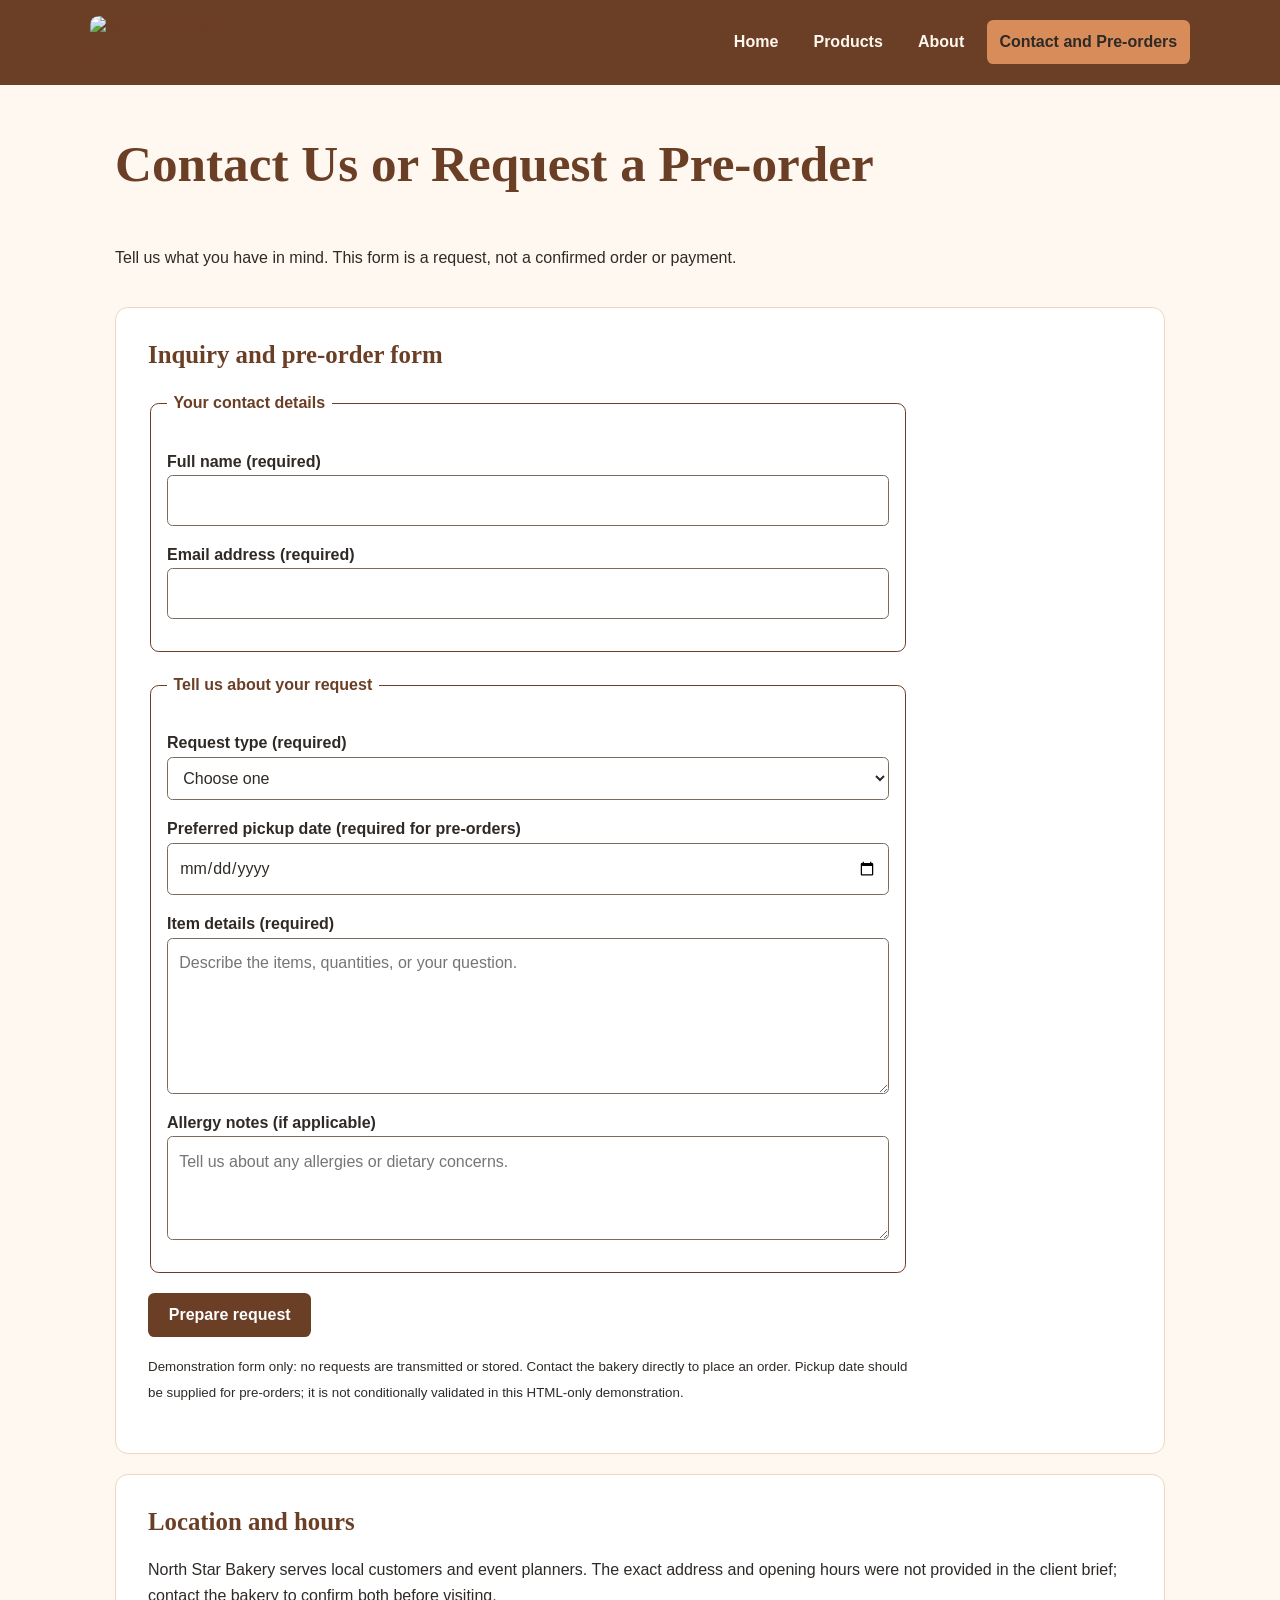
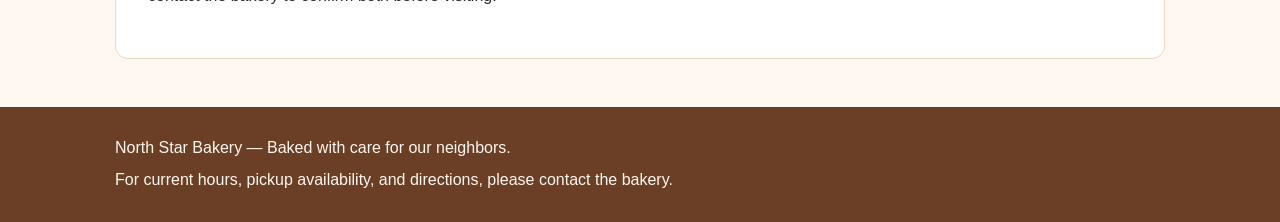
==== contact.html @ b999ba4f "Add files via upload" ====
<!DOCTYPE html>
<html lang="en">
<head>
  <meta charset="UTF-8">
  <meta name="viewport" content="width=device-width, initial-scale=1.0">
  <meta name="description" content="North Star Bakery: neighborhood breads, pastries, cakes, and pre-order inquiries.">
  <title>Contact | North Star Bakery</title>
  <link rel="stylesheet" href="styles.css">
</head>
<body>
<header>
  <a href="index.html"><img src="media/bakery-logo.png" alt="North Star Bakery logo" width="160"></a>
  <nav aria-label="Main navigation">
    <ul>
      <li><a href="index.html">Home</a></li>
      <li><a href="products.html">Products</a></li>
      <li><a href="about.html">About</a></li>
      <li><a href="contact.html" aria-current="page">Contact and Pre-orders</a></li>
    </ul>
  </nav>
</header>
<main>
  <h1>Contact Us or Request a Pre-order</h1>
  <p>Tell us what you have in mind. This form is a request, not a confirmed order or payment.</p>
  <section aria-labelledby="request-heading">
    <h2 id="request-heading">Inquiry and pre-order form</h2>
    <form action="#" method="get">
      <fieldset>
        <legend>Your contact details</legend>
        <p><label for="full-name">Full name (required)</label><br>
        <input id="full-name" name="full_name" type="text" autocomplete="name" required minlength="2"></p>
        <p><label for="email">Email address (required)</label><br>
        <input id="email" name="email" type="email" autocomplete="email" required></p>
      </fieldset>
      <fieldset>
        <legend>Tell us about your request</legend>
        <p><label for="request-type">Request type (required)</label><br>
        <select id="request-type" name="request_type" required>
          <option value="">Choose one</option>
          <option value="preorder">Pre-order</option>
          <option value="question">General question</option>
        </select></p>
        <p><label for="pickup-date">Preferred pickup date (required for pre-orders)</label><br>
        <input id="pickup-date" name="pickup_date" type="date"></p>
        <p><label for="item-details">Item details (required)</label><br>
        <textarea id="item-details" name="item_details" rows="5" required minlength="10" placeholder="Describe the items, quantities, or your question."></textarea></p>
        <p><label for="allergies">Allergy notes (if applicable)</label><br>
        <textarea id="allergies" name="allergy_notes" rows="3" placeholder="Tell us about any allergies or dietary concerns."></textarea></p>
      </fieldset>
      <p><button type="submit">Prepare request</button></p>
      <p><small>Demonstration form only: no requests are transmitted or stored. Contact the bakery directly to place an order. Pickup date should be supplied for pre-orders; it is not conditionally validated in this HTML-only demonstration.</small></p>
    </form>
  </section>
  <section aria-labelledby="location">
    <h2 id="location">Location and hours</h2>
    <p>North Star Bakery serves local customers and event planners. The exact address and opening hours were not provided in the client brief; contact the bakery to confirm both before visiting.</p>
  </section>
</main>
<footer>
  <p>North Star Bakery — Baked with care for our neighbors.</p>
  <p>For current hours, pickup availability, and directions, please contact the bakery.</p>
</footer>
</body>
</html>
---- styles.css ----
/* North Star Bakery: mobile-first visual design */
:root { --cream:#FFF8F0; --brown:#6B3E26; --peach:#D88C5A; --charcoal:#2F2A26; }
* { box-sizing:border-box; }
html { font-size:16px; }
body { margin:0; background:var(--cream); color:var(--charcoal); font-family:Arial, Helvetica, sans-serif; line-height:1.65; }
a { color:var(--brown); }
a:hover, a:focus-visible { text-decoration-thickness:3px; }
header { background:var(--brown); padding:1rem max(1rem, calc((100vw - 1100px)/2)); display:flex; flex-direction:column; align-items:center; gap:.8rem; }
header img { display:block; max-width:150px; height:auto; }
nav { width:100%; }
nav ul { display:flex; flex-wrap:wrap; justify-content:center; gap:.4rem; list-style:none; margin:0; padding:0; }
nav a { display:block; padding:.55rem .8rem; border-radius:.4rem; color:var(--cream); font-weight:700; text-decoration:none; }
nav a:hover, nav a:focus-visible, nav a[aria-current="page"] { background:var(--peach); color:var(--charcoal); }
main { width:min(100% - 2rem, 1050px); margin:2rem auto 3rem; }
h1, h2 { font-family:Georgia, 'Times New Roman', serif; color:var(--brown); line-height:1.2; }
h1 { font-size:clamp(2rem, 5vw, 3.2rem); margin:0 0 1rem; }
h2 { font-size:1.55rem; margin-top:0; }
main > p { max-width:72ch; }
section { background:#fff; border:1px solid #ead7c5; border-radius:.8rem; padding:1.25rem; margin:1.25rem 0; }
img, video { max-width:100%; height:auto; border-radius:.55rem; }
picture { display:block; }
figure { margin:1.5rem 0; }
figcaption { font-size:.94rem; color:var(--brown); font-style:italic; margin-top:.45rem; }
form { max-width:760px; }
fieldset { border:1px solid var(--brown); border-radius:.55rem; padding:1rem; margin-bottom:1.25rem; }
legend { font-weight:700; color:var(--brown); padding:0 .4rem; }
label { font-weight:700; }
input, select, textarea { display:block; width:100%; max-width:100%; border:1px solid #7b6b5d; border-radius:.35rem; padding:.7rem; font:inherit; background:#fff; color:var(--charcoal); }
button { background:var(--brown); color:#fff; border:0; border-radius:.4rem; padding:.8rem 1.3rem; font:700 1rem Arial, sans-serif; cursor:pointer; }
button:hover, button:focus-visible { background:var(--charcoal); }
:focus-visible { outline:3px solid var(--peach); outline-offset:3px; }
footer { background:var(--brown); color:var(--cream); padding:1.5rem max(1rem, calc((100vw - 1050px)/2)); }
footer p { margin:.3rem 0; }
@media (min-width: 760px) {
  header { flex-direction:row; justify-content:space-between; }
  nav { width:auto; }
  nav ul { justify-content:flex-end; gap:.6rem; }
  main { margin-top:3rem; }
  section { padding:2rem; }
  main:has(> section) { display:flex; flex-wrap:wrap; gap:1.2rem; align-items:stretch; }
  main > h1, main > p { flex-basis:100%; }
  main > section { flex:1 1 43%; margin:0; }
  main > section:has(form) { flex-basis:100%; }
}
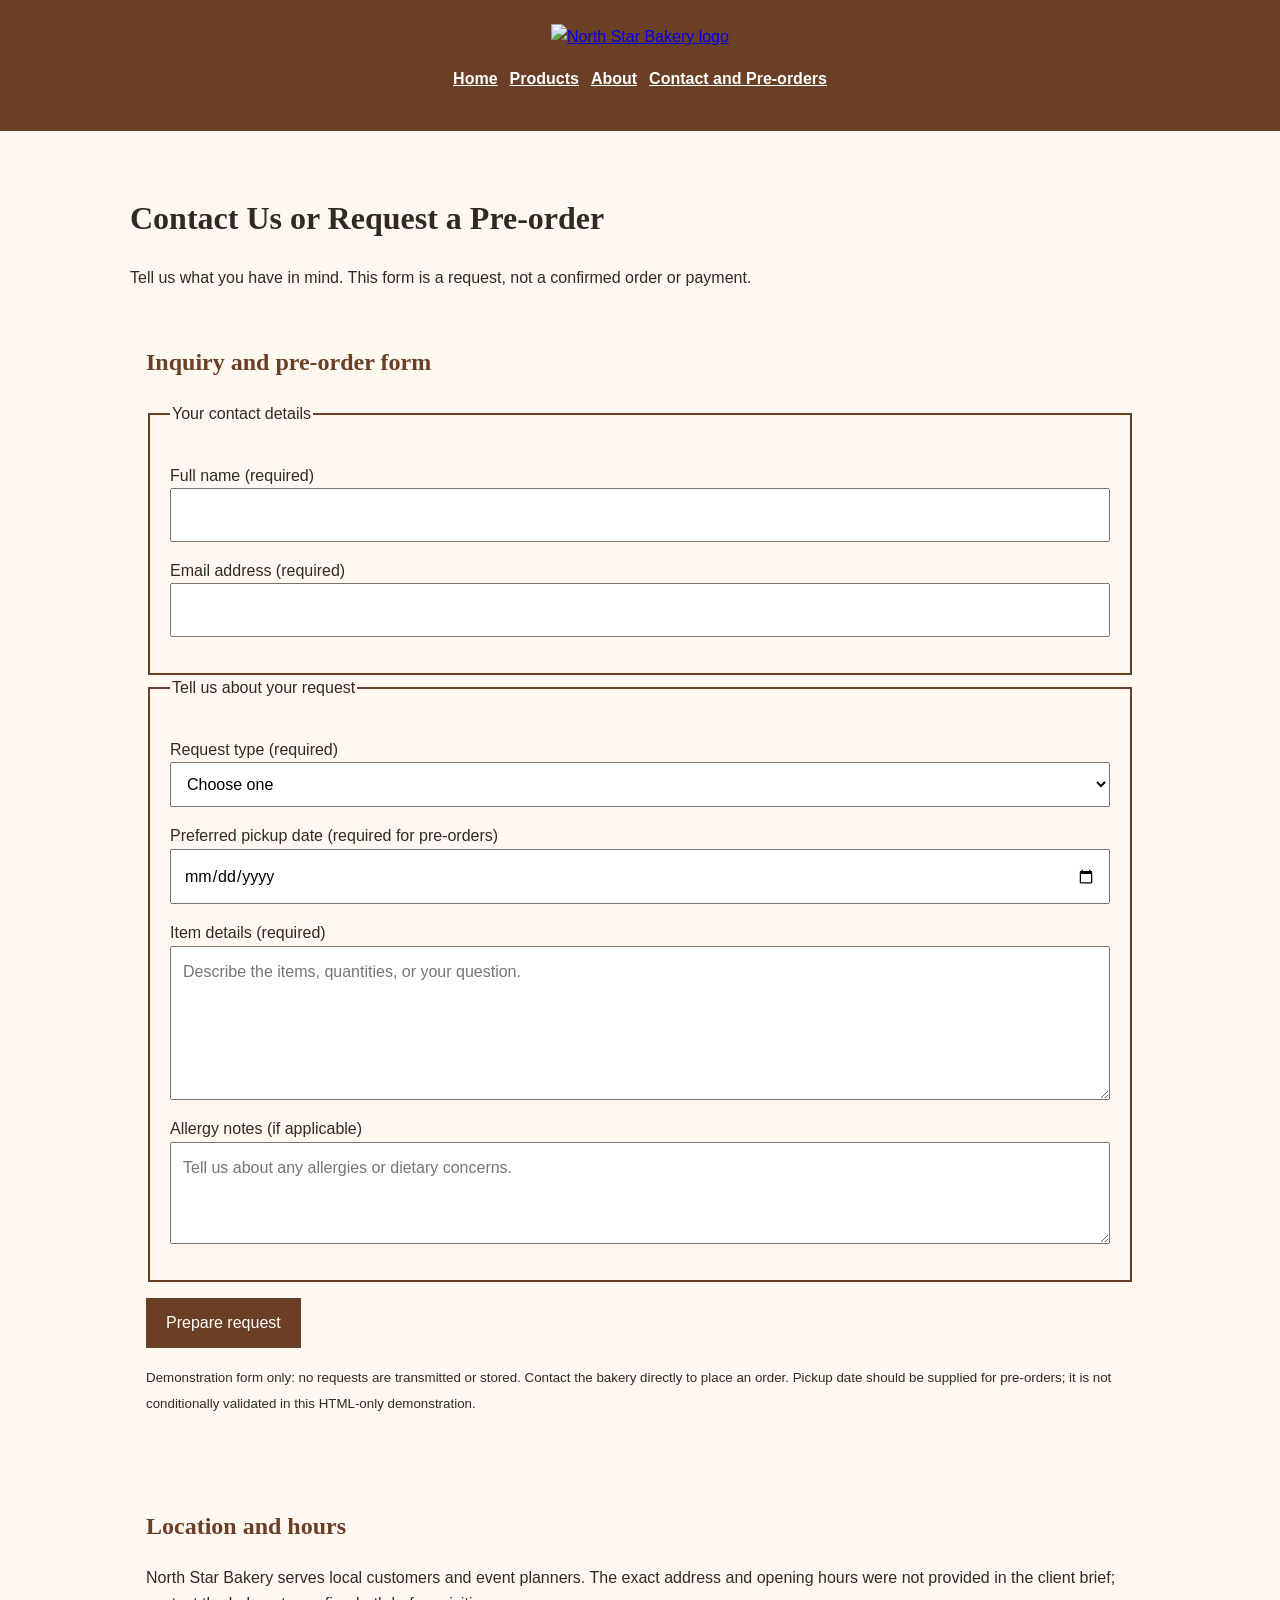
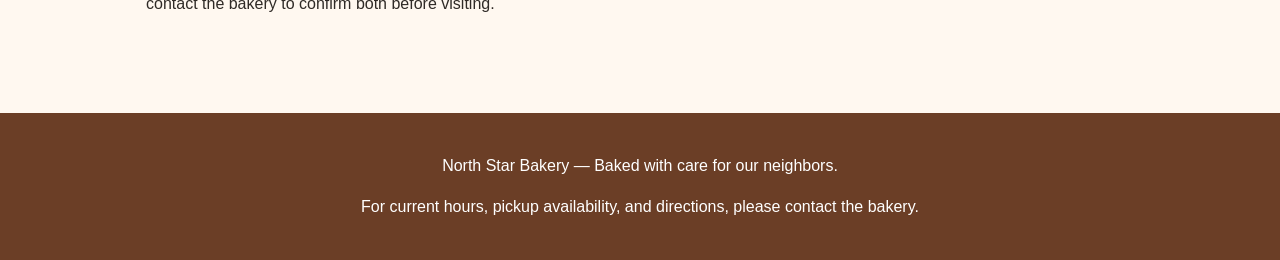
==== commit 6225abb4: "Update contact.html" ====
--- a/contact.html
+++ b/contact.html
@@ -6,7 +6,7 @@
   <meta name="description" content="North Star Bakery: neighborhood breads, pastries, cakes, and pre-order inquiries.">
   <title>Contact | North Star Bakery</title>
   <link rel="stylesheet" href="styles.css">
-</head>
+<script src="script.js" defer></script>
 <body>
 <header>
   <a href="index.html"><img src="media/bakery-logo.png" alt="North Star Bakery logo" width="160"></a>
--- a/styles.css
+++ b/styles.css
@@ -1,44 +1,128 @@
-/* North Star Bakery: mobile-first visual design */
-:root { --cream:#FFF8F0; --brown:#6B3E26; --peach:#D88C5A; --charcoal:#2F2A26; }
-* { box-sizing:border-box; }
-html { font-size:16px; }
-body { margin:0; background:var(--cream); color:var(--charcoal); font-family:Arial, Helvetica, sans-serif; line-height:1.65; }
-a { color:var(--brown); }
-a:hover, a:focus-visible { text-decoration-thickness:3px; }
-header { background:var(--brown); padding:1rem max(1rem, calc((100vw - 1100px)/2)); display:flex; flex-direction:column; align-items:center; gap:.8rem; }
-header img { display:block; max-width:150px; height:auto; }
-nav { width:100%; }
-nav ul { display:flex; flex-wrap:wrap; justify-content:center; gap:.4rem; list-style:none; margin:0; padding:0; }
-nav a { display:block; padding:.55rem .8rem; border-radius:.4rem; color:var(--cream); font-weight:700; text-decoration:none; }
-nav a:hover, nav a:focus-visible, nav a[aria-current="page"] { background:var(--peach); color:var(--charcoal); }
-main { width:min(100% - 2rem, 1050px); margin:2rem auto 3rem; }
-h1, h2 { font-family:Georgia, 'Times New Roman', serif; color:var(--brown); line-height:1.2; }
-h1 { font-size:clamp(2rem, 5vw, 3.2rem); margin:0 0 1rem; }
-h2 { font-size:1.55rem; margin-top:0; }
-main > p { max-width:72ch; }
-section { background:#fff; border:1px solid #ead7c5; border-radius:.8rem; padding:1.25rem; margin:1.25rem 0; }
-img, video { max-width:100%; height:auto; border-radius:.55rem; }
-picture { display:block; }
-figure { margin:1.5rem 0; }
-figcaption { font-size:.94rem; color:var(--brown); font-style:italic; margin-top:.45rem; }
-form { max-width:760px; }
-fieldset { border:1px solid var(--brown); border-radius:.55rem; padding:1rem; margin-bottom:1.25rem; }
-legend { font-weight:700; color:var(--brown); padding:0 .4rem; }
-label { font-weight:700; }
-input, select, textarea { display:block; width:100%; max-width:100%; border:1px solid #7b6b5d; border-radius:.35rem; padding:.7rem; font:inherit; background:#fff; color:var(--charcoal); }
-button { background:var(--brown); color:#fff; border:0; border-radius:.4rem; padding:.8rem 1.3rem; font:700 1rem Arial, sans-serif; cursor:pointer; }
-button:hover, button:focus-visible { background:var(--charcoal); }
-:focus-visible { outline:3px solid var(--peach); outline-offset:3px; }
-footer { background:var(--brown); color:var(--cream); padding:1.5rem max(1rem, calc((100vw - 1050px)/2)); }
-footer p { margin:.3rem 0; }
-@media (min-width: 760px) {
-  header { flex-direction:row; justify-content:space-between; }
-  nav { width:auto; }
-  nav ul { justify-content:flex-end; gap:.6rem; }
-  main { margin-top:3rem; }
-  section { padding:2rem; }
-  main:has(> section) { display:flex; flex-wrap:wrap; gap:1.2rem; align-items:stretch; }
-  main > h1, main > p { flex-basis:100%; }
-  main > section { flex:1 1 43%; margin:0; }
-  main > section:has(form) { flex-basis:100%; }
+
+:root {
+  --cream: #FFF8F0;
+  --brown: #6B3E26;
+  --peach: #D88C5A;
+  --charcoal: #2F2A26;
 }
+
+* {
+  box-sizing: border-box;
+}
+
+body {
+  margin: 0;
+  background: var(--cream);
+  color: var(--charcoal);
+  font-family: Arial, sans-serif;
+  line-height: 1.6;
+}
+
+header, footer {
+  background: var(--brown);
+  color: white;
+  padding: 24px;
+  text-align: center;
+}
+
+header h1 {
+  color: white;
+}
+
+nav ul {
+  display: flex;
+  flex-direction: column;
+  gap: 12px;
+  list-style: none;
+  padding: 0;
+}
+
+nav a {
+  color: white;
+  text-decoration: underline;
+  font-weight: bold;
+}
+
+nav a:hover,
+nav a:focus-visible {
+  color: #FFE1C9;
+}
+
+main {
+  max-width: 1100px;
+  margin: auto;
+  padding: 24px;
+}
+
+h1, h2, h3 {
+  font-family: Georgia, serif;
+}
+
+h2, h3 {
+  color: var(--brown);
+}
+
+section, article {
+  margin-bottom: 24px;
+}
+
+img, video {
+  max-width: 100%;
+  height: auto;
+}
+
+figure {
+  margin: 20px 0;
+}
+
+figcaption {
+  font-style: italic;
+  text-align: center;
+}
+
+input, select, textarea {
+  display: block;
+  width: 100%;
+  padding: 12px;
+  margin-bottom: 16px;
+  font: inherit;
+}
+
+button {
+  background: var(--brown);
+  color: white;
+  border: none;
+  padding: 12px 20px;
+  cursor: pointer;
+  font: inherit;
+}
+
+button:hover {
+  background: var(--charcoal);
+}
+
+button:focus-visible,
+a:focus-visible {
+  outline: 3px solid var(--peach);
+  outline-offset: 3px;
+}
+
+fieldset {
+  border: 2px solid var(--brown);
+  padding: 20px;
+}
+
+@media (min-width: 768px) {
+  nav ul {
+    flex-direction: row;
+    justify-content: center;
+  }
+
+  main {
+    padding: 40px;
+  }
+
+  section, article {
+    padding: 16px;
+  }
+}
